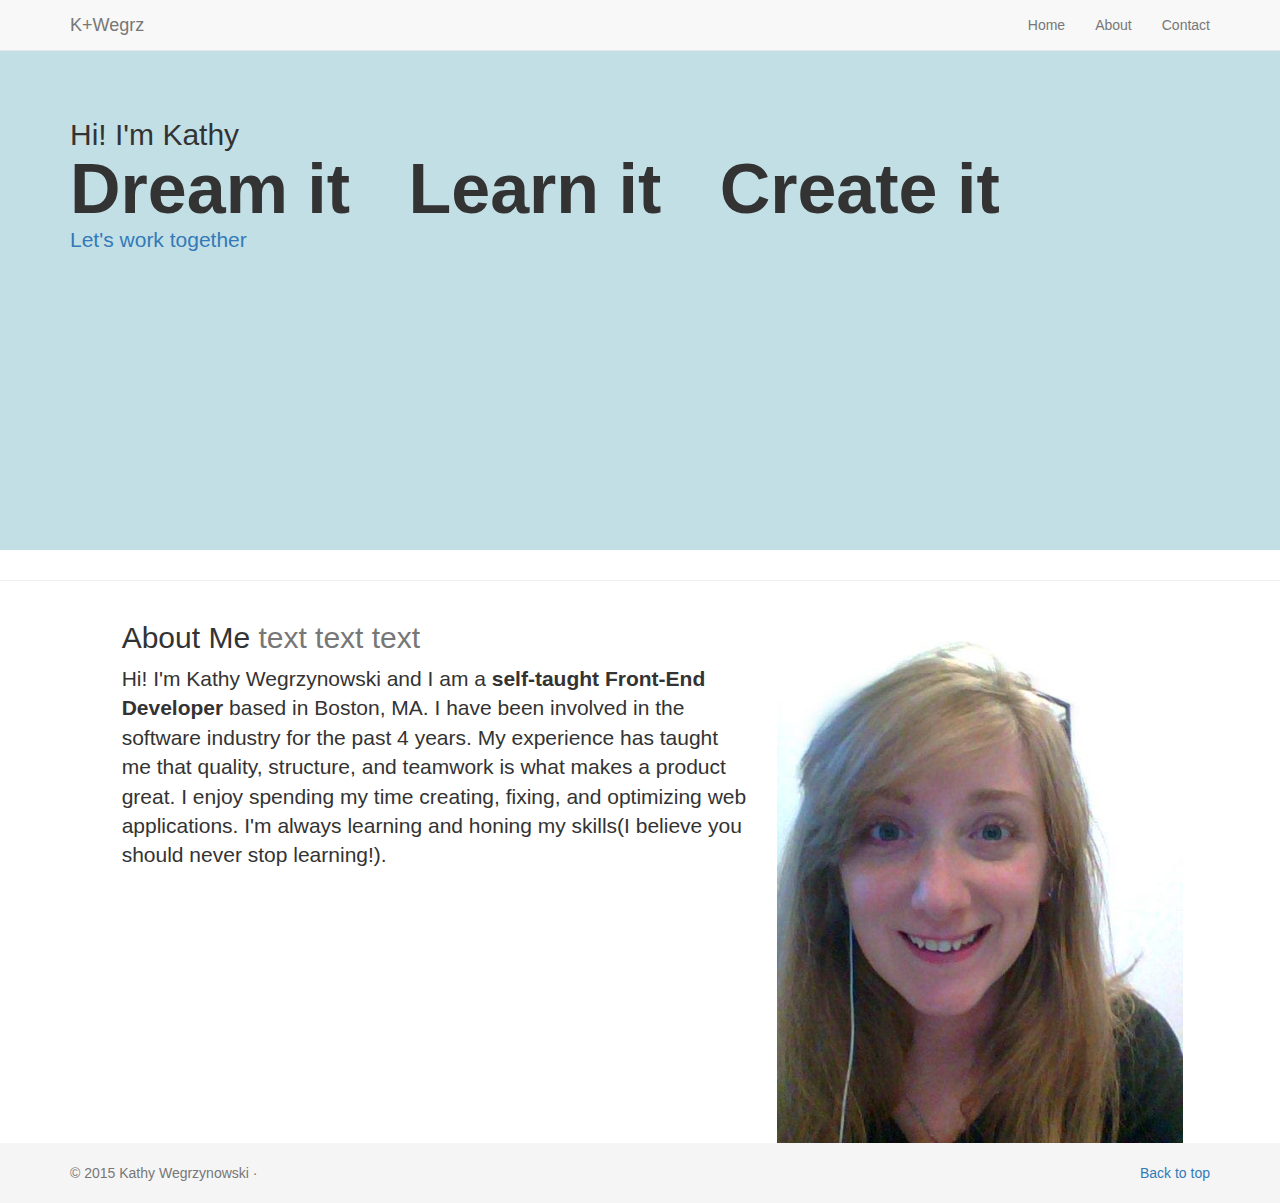
==== index.html @ db88cbb4 "Folder name change" ====
<!DOCTYPE html>
<html lang="en">
  <head>
    <meta charset="utf-8">
    <meta http-equiv="X-UA-Compatible" content="IE=edge">
    <meta name="viewport" content="width=device-width, initial-scale=1">
    <!-- The above 3 meta tags *must* come first in the head; any other head content must come *after* these tags -->
    <meta name="description" content="">
    <meta name="author" content="">


    <title>K+Wegrz</title>

    <!-- Bootstrap core CSS -->
    <link href="css/bootstrap.min1.css" rel="stylesheet">
	
	<!-- Custom styles for this template -->
    <link href="css/sticky-footer-navbar.css" rel="stylesheet">


    <!-- Custom styles for this template -->
    <link href="css/starter-template.css" rel="stylesheet">



    <!-- HTML5 shim and Respond.js for IE8 support of HTML5 elements and media queries -->
    <!--[if lt IE 9]>
      <script src="https://oss.maxcdn.com/html5shiv/3.7.2/html5shiv.min.js"></script>
      <script src="https://oss.maxcdn.com/respond/1.4.2/respond.min.js"></script>
    <![endif]-->
  </head>

  <body>

 <nav class="navbar navbar-default navbar-fixed-top">
      <div class="container">
        <div class="navbar-header">
          <button type="button" class="navbar-toggle collapsed" data-toggle="collapse" data-target="#navbar" aria-expanded="false" aria-controls="navbar">
            <span class="sr-only">Toggle navigation</span>
            <span class="icon-bar"></span>
            <span class="icon-bar"></span>
            <span class="icon-bar"></span>
          </button>
          <a class="navbar-brand" href="#">K+Wegrz</a>
        </div>
        <div id="navbar" class="navbar-collapse collapse">
          <ul class="nav navbar-nav navbar-right">
            <li><a href="#">Home</a></li>
             <li><a href="#about">About</a></li>
           <li><a href="#contact_link">Contact</a></li>
          </ul>
        </div><!--/.nav-collapse -->
      </div>
    </nav>

<div class="jumbotron" >
      <div class="container">
	  <h2> Hi! I'm Kathy
        <p><strong style="font-size:70px"> Dream it&nbsp&nbsp<span> Learn it </span>&nbsp&nbspCreate it </strong>
		<br>
		<a href="#contact_link"> Let's work together</a></p>
      </div>
    </div>
	<hr class="featurette-divider">
	<div class="col-lg-1">
	</div>

      <div class="row featurette">
        <div class="col-md-6">
          <h2 class="featurette-heading">About Me <span class="text-muted">text text text</span></h2>
          <p class="lead">Hi! I'm Kathy Wegrzynowski and I am a <strong>self-taught Front-End Developer</strong> based in Boston, MA.
		 I have been involved in the software industry for the past 4 years. My experience has taught me that quality, structure, and teamwork is what makes a product great.
		 I enjoy spending my time creating, fixing, and optimizing web applications. I'm always learning and honing my skills(I believe you should never stop learning!).</p>
        </div>
        <div class="col-md-4">
          <img class="featurette-image img-responsive center-block" img src="Images/profile_pic.jpg" width="450" height="400" alt="Generic placeholder image">
        </div>
      </div>


    </div><!-- /.container -->
<footer class="footer">
      <div class="container">
        <p class="text-muted">&copy; 2015 Kathy Wegrzynowski &middot; <a href="#"class="pull-right">Back to top</a> </p>
        <p class="text-muted"></p>
      </div>
    </footer>

    <!-- Bootstrap core JavaScript
    ================================================== -->
    <!-- Placed at the end of the document so the pages load faster -->
    <script src="https://ajax.googleapis.com/ajax/libs/jquery/1.11.3/jquery.min.js"></script>
    <script src="js/bootstrap.min.js"></script>
    <!-- IE10 viewport hack for Surface/desktop Windows 8 bug -->
    <script src="../../assets/js/ie10-viewport-bug-workaround.js"></script>
  </body>
</html>
---- css/sticky-footer-navbar.css ----
/* Sticky footer styles
-------------------------------------------------- */
html {
  position: relative;
  min-height: 100%;
}
body {
  /* Margin bottom by footer height */
  margin-bottom: 60px;
}
.footer {
  position: absolute;
  bottom: 0;
  width: 100%;
  /* Set the fixed height of the footer here */
  height: 60px;
  background-color: #f5f5f5;
}


/* Custom page CSS
-------------------------------------------------- */
/* Not required for template or sticky footer method. */

body > .container {
  padding: 60px 15px 0;
}
.container .text-muted {
  margin: 20px 0;
}

.footer > .container {
  padding-right: 15px;
  padding-left: 15px;
}

code {
  font-size: 80%;
}
---- css/starter-template.css ----
body {
  padding-top: 50px;
}
.starter-template {
  padding: 40px 15px;
  text-align: center;
}
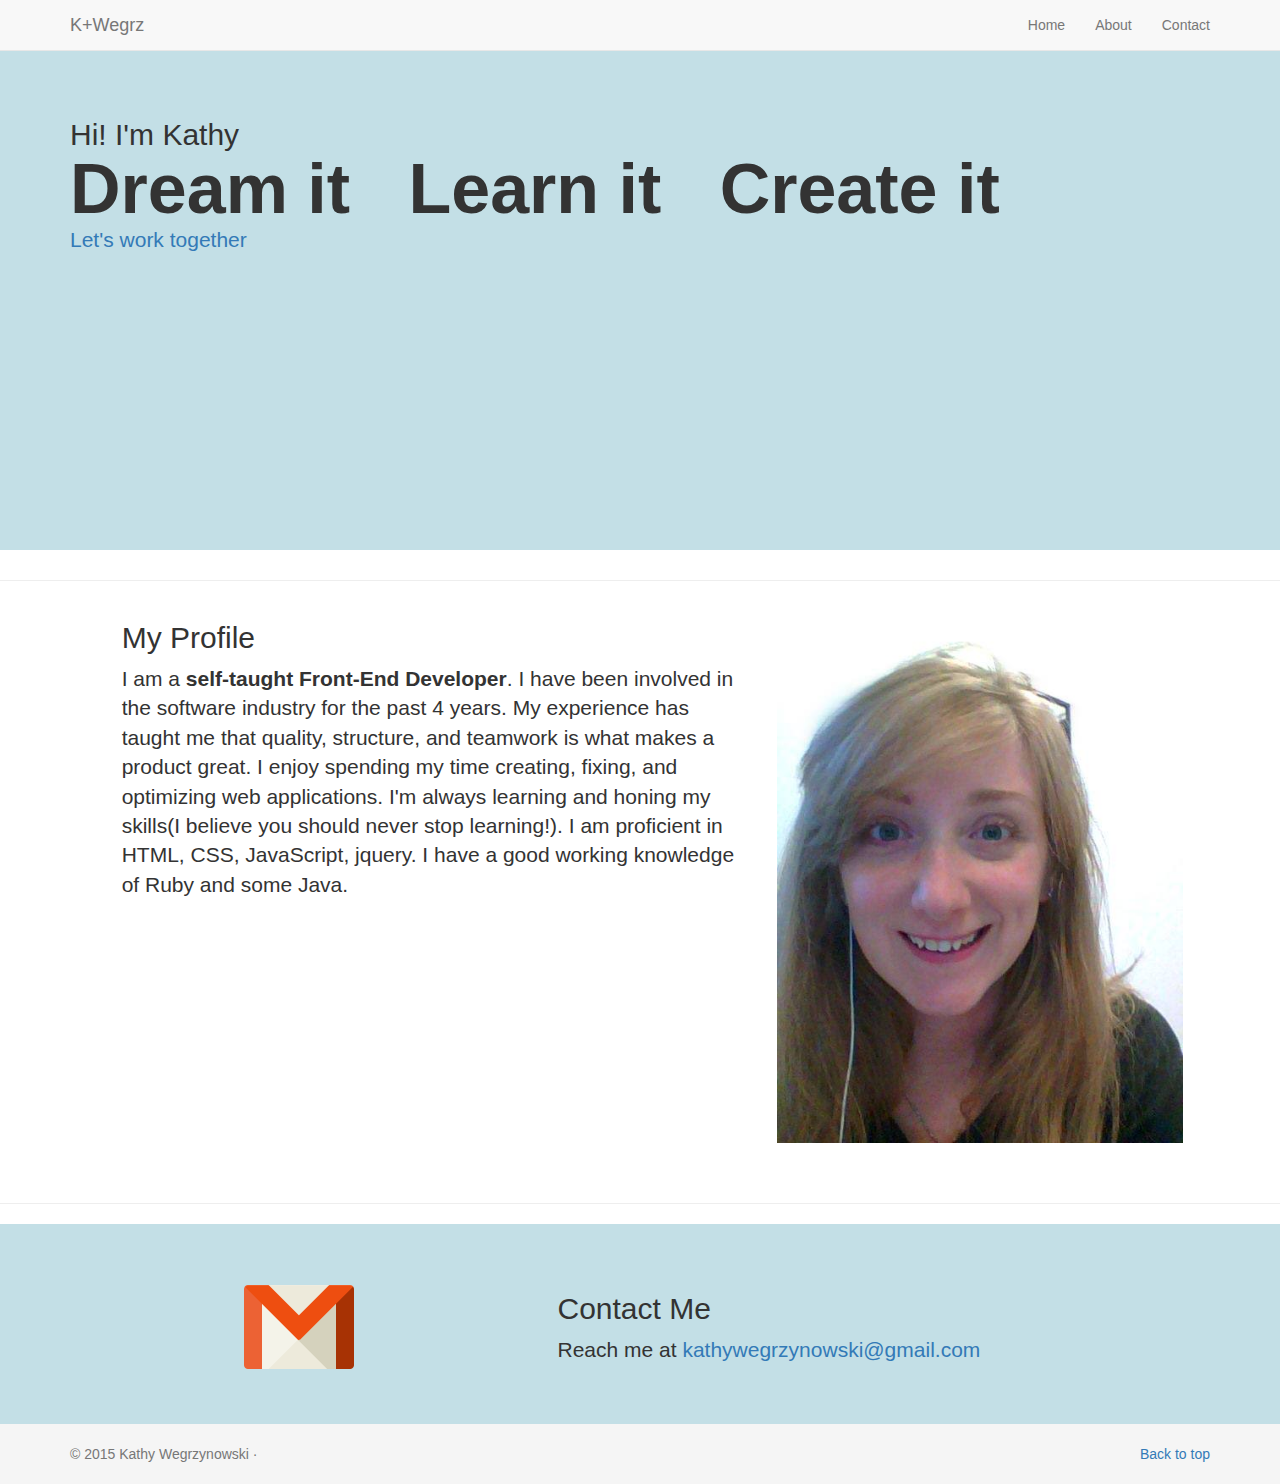
==== commit 70da7760: "Almost done!" ====
--- a/index.html
+++ b/index.html
@@ -67,16 +67,32 @@
 
       <div class="row featurette">
         <div class="col-md-6">
-          <h2 class="featurette-heading">About Me <span class="text-muted">text text text</span></h2>
-          <p class="lead">Hi! I'm Kathy Wegrzynowski and I am a <strong>self-taught Front-End Developer</strong> based in Boston, MA.
+          <h2 class="featurette-heading">My Profile</h2>
+          <p class="lead">I am a <strong>self-taught Front-End Developer</strong>.
 		 I have been involved in the software industry for the past 4 years. My experience has taught me that quality, structure, and teamwork is what makes a product great.
-		 I enjoy spending my time creating, fixing, and optimizing web applications. I'm always learning and honing my skills(I believe you should never stop learning!).</p>
+		 I enjoy spending my time creating, fixing, and optimizing web applications. I'm always learning and honing my skills(I believe you should never stop learning!). 
+		 I am proficient in HTML, CSS, JavaScript, jquery. I have a good working knowledge of Ruby and some Java.</p>
         </div>
         <div class="col-md-4">
           <img class="featurette-image img-responsive center-block" img src="Images/profile_pic.jpg" width="450" height="400" alt="Generic placeholder image">
         </div>
       </div>
-
+		<br>
+		<br>
+		<hr class="featurette-divider">
+		<div class="jumbotron" style="height:200px !important;">
+      <div class="container">
+        <div class="row featurette">
+        <div class="col-md-7 col-md-push-5">
+          <h2 class="featurette-heading">Contact Me</h2>
+          <p class="lead">Reach me at <a id="contact" href= "mailto:kathywegrzynowski@gmail.com"> kathywegrzynowski@gmail.com</a></p>
+        </div>
+        <div class="col-md-5 col-md-pull-7">
+          <img class="featurette-image img-responsive center-block" img src="Images/gmail.png" alt="Generic placeholder image">
+        </div>
+      </div>
+    </div>
+      </div>
 
     </div><!-- /.container -->
 <footer class="footer">
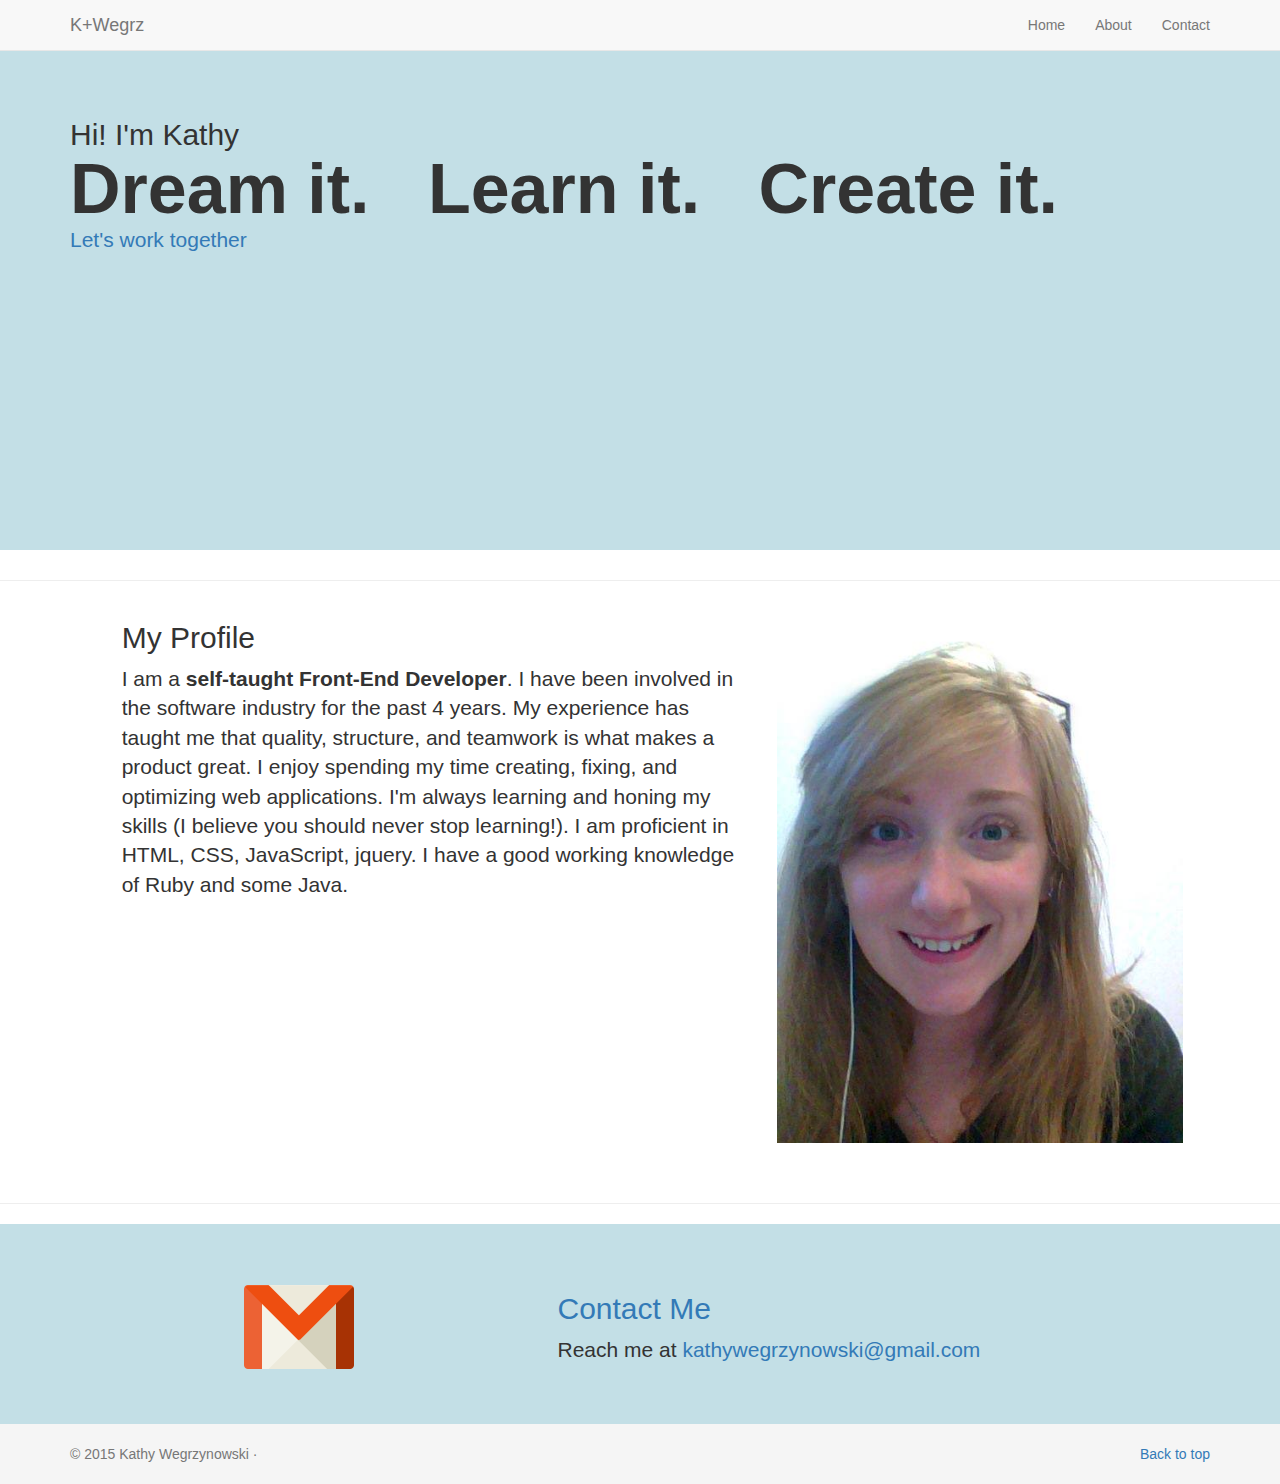
==== commit 812d4079: "Fixes" ====
--- a/index.html
+++ b/index.html
@@ -56,7 +56,7 @@
 <div class="jumbotron" >
       <div class="container">
 	  <h2> Hi! I'm Kathy
-        <p><strong style="font-size:70px"> Dream it&nbsp&nbsp<span> Learn it </span>&nbsp&nbspCreate it </strong>
+        <p><strong style="font-size:70px"> Dream it.&nbsp&nbsp<span> Learn it. </span>&nbsp&nbspCreate it. </strong>
 		<br>
 		<a href="#contact_link"> Let's work together</a></p>
       </div>
@@ -70,7 +70,7 @@
           <h2 class="featurette-heading">My Profile</h2>
           <p class="lead">I am a <strong>self-taught Front-End Developer</strong>.
 		 I have been involved in the software industry for the past 4 years. My experience has taught me that quality, structure, and teamwork is what makes a product great.
-		 I enjoy spending my time creating, fixing, and optimizing web applications. I'm always learning and honing my skills(I believe you should never stop learning!). 
+		 I enjoy spending my time creating, fixing, and optimizing web applications. I'm always learning and honing my skills (I believe you should never stop learning!). 
 		 I am proficient in HTML, CSS, JavaScript, jquery. I have a good working knowledge of Ruby and some Java.</p>
         </div>
         <div class="col-md-4">
@@ -84,7 +84,7 @@
       <div class="container">
         <div class="row featurette">
         <div class="col-md-7 col-md-push-5">
-          <h2 class="featurette-heading">Contact Me</h2>
+          <h2 class="featurette-heading"><a name="contact_link">Contact Me</a></h2>
           <p class="lead">Reach me at <a id="contact" href= "mailto:kathywegrzynowski@gmail.com"> kathywegrzynowski@gmail.com</a></p>
         </div>
         <div class="col-md-5 col-md-pull-7">
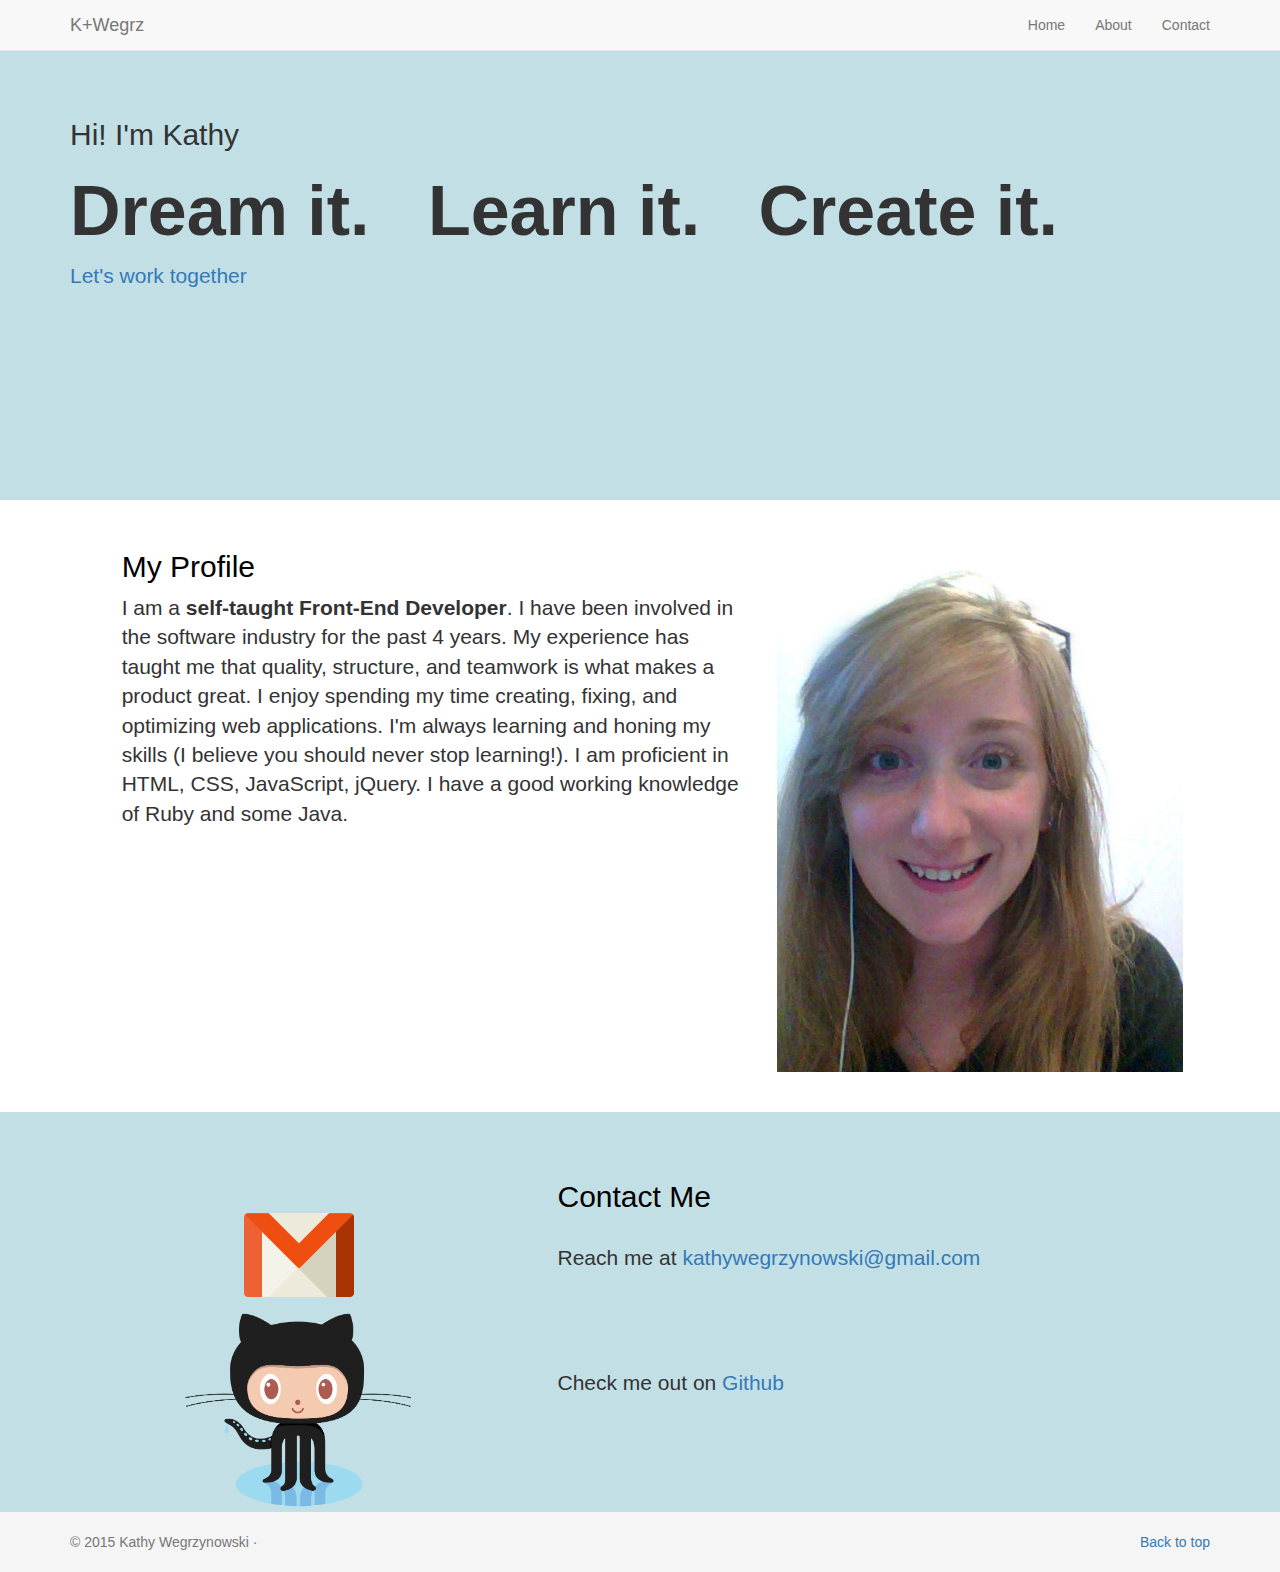
==== commit 2894693d: "Style and Icon" ====
--- a/index.html
+++ b/index.html
@@ -21,7 +21,7 @@
     <!-- Custom styles for this template -->
     <link href="css/starter-template.css" rel="stylesheet">
 
-
+	<link rel="stylesheet" href="css/font-awesome.min.css">
 
     <!-- HTML5 shim and Respond.js for IE8 support of HTML5 elements and media queries -->
     <!--[if lt IE 9]>
@@ -55,47 +55,55 @@
 
 <div class="jumbotron" >
       <div class="container">
-	  <h2> Hi! I'm Kathy
+	  <h2> Hi! I'm Kathy </h2>
         <p><strong style="font-size:70px"> Dream it.&nbsp&nbsp<span> Learn it. </span>&nbsp&nbspCreate it. </strong>
 		<br>
 		<a href="#contact_link"> Let's work together</a></p>
-      </div>
-    </div>
-	<hr class="featurette-divider">
+      </div> 
+  </div>
+
 	<div class="col-lg-1">
 	</div>
-
       <div class="row featurette">
         <div class="col-md-6">
-          <h2 class="featurette-heading">My Profile</h2>
+          <h2 class="featurette-heading"><a name="about"><font color="black">My Profile</a></font></h2>
           <p class="lead">I am a <strong>self-taught Front-End Developer</strong>.
 		 I have been involved in the software industry for the past 4 years. My experience has taught me that quality, structure, and teamwork is what makes a product great.
 		 I enjoy spending my time creating, fixing, and optimizing web applications. I'm always learning and honing my skills (I believe you should never stop learning!). 
-		 I am proficient in HTML, CSS, JavaScript, jquery. I have a good working knowledge of Ruby and some Java.</p>
+		 I am proficient in HTML, CSS, JavaScript, jQuery. I have a good working knowledge of Ruby and some Java.</p>
         </div>
         <div class="col-md-4">
-          <img class="featurette-image img-responsive center-block" img src="Images/profile_pic.jpg" width="450" height="400" alt="Generic placeholder image">
+          <img class="featurette-image img-responsive center-block" img src="Images/profile_pic.jpg" width="450" height="400">
         </div>
       </div>
 		<br>
 		<br>
-		<hr class="featurette-divider">
-		<div class="jumbotron" style="height:200px !important;">
+
+	 <div class="jumbotron" style="height:400px !important;">
       <div class="container">
-        <div class="row featurette">
+       <div class="row featurette">
         <div class="col-md-7 col-md-push-5">
-          <h2 class="featurette-heading"><a name="contact_link">Contact Me</a></h2>
+          <h2 class="featurette-heading"><a name="contact_link"><font color="black">Contact Me</font></a></h2>
+		  <br>
           <p class="lead">Reach me at <a id="contact" href= "mailto:kathywegrzynowski@gmail.com"> kathywegrzynowski@gmail.com</a></p>
+		  <br>
+		  <br>
+		  <br>
+		  <br>
+          <p class="lead">Check me out on <a href = "https://github.com/kwegrz">Github</a></p>
         </div>
-        <div class="col-md-5 col-md-pull-7">
+        <div class="col-md-5 col-md-pull-7"style="PADDING-TOP: 40px">
           <img class="featurette-image img-responsive center-block" img src="Images/gmail.png" alt="Generic placeholder image">
         </div>
+	
+		<div class="col-md-5 col-md-pull-7">
+			<img class="featurette-image img-responsive center-block" img src="Images/Octocat.png" style="height:200px !important;" alt="Generic placeholder image">
+		</div>
+	   </div>
       </div>
-    </div>
-      </div>
+     </div>
 
-    </div><!-- /.container -->
-<footer class="footer">
+	<footer class="footer">
       <div class="container">
         <p class="text-muted">&copy; 2015 Kathy Wegrzynowski &middot; <a href="#"class="pull-right">Back to top</a> </p>
         <p class="text-muted"></p>
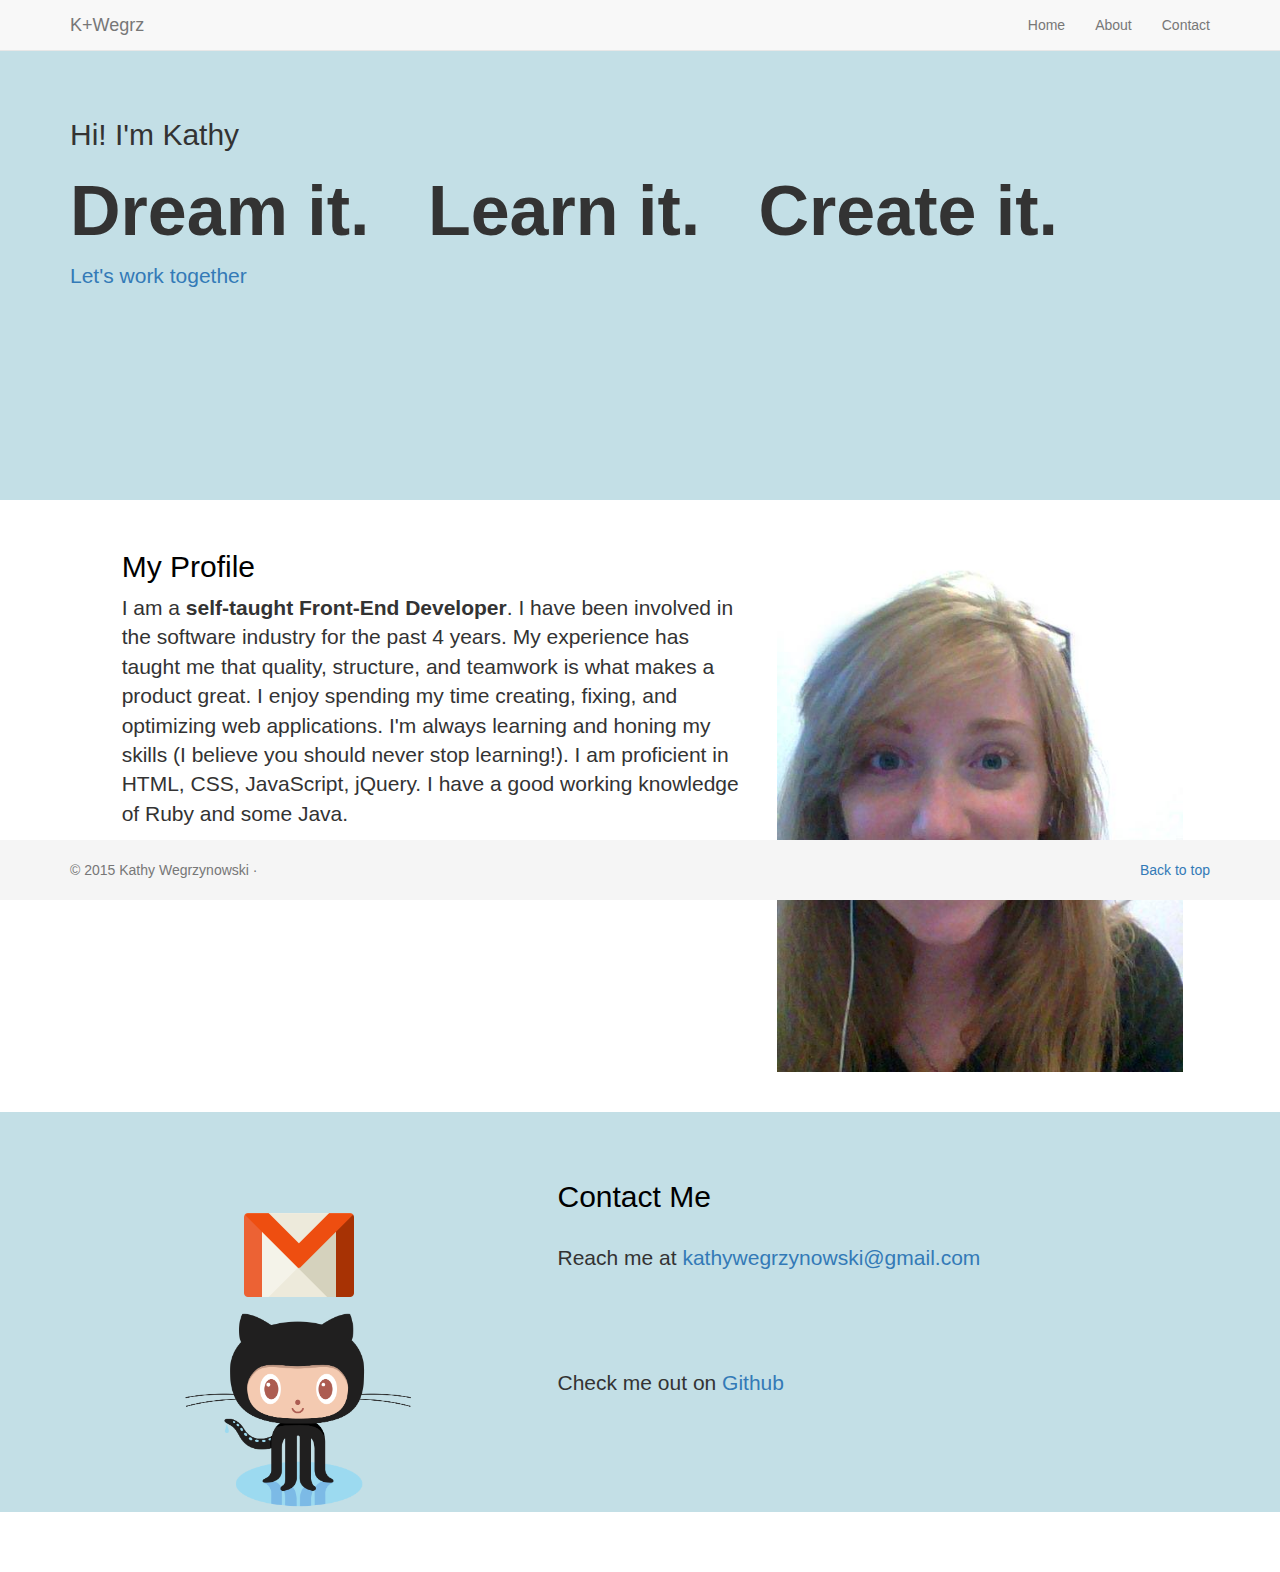
==== commit 5de78992: "ok" ====
--- a/index.html
+++ b/index.html
@@ -106,7 +106,7 @@
 	<footer class="footer">
       <div class="container">
         <p class="text-muted">&copy; 2015 Kathy Wegrzynowski &middot; <a href="#"class="pull-right">Back to top</a> </p>
-        <p class="text-muted"></p>
+ 
       </div>
     </footer>
 
--- a/css/sticky-footer-navbar.css
+++ b/css/sticky-footer-navbar.css
@@ -9,7 +9,7 @@
   margin-bottom: 60px;
 }
 .footer {
-  position: absolute;
+  position: fixed;
   bottom: 0;
   width: 100%;
   /* Set the fixed height of the footer here */
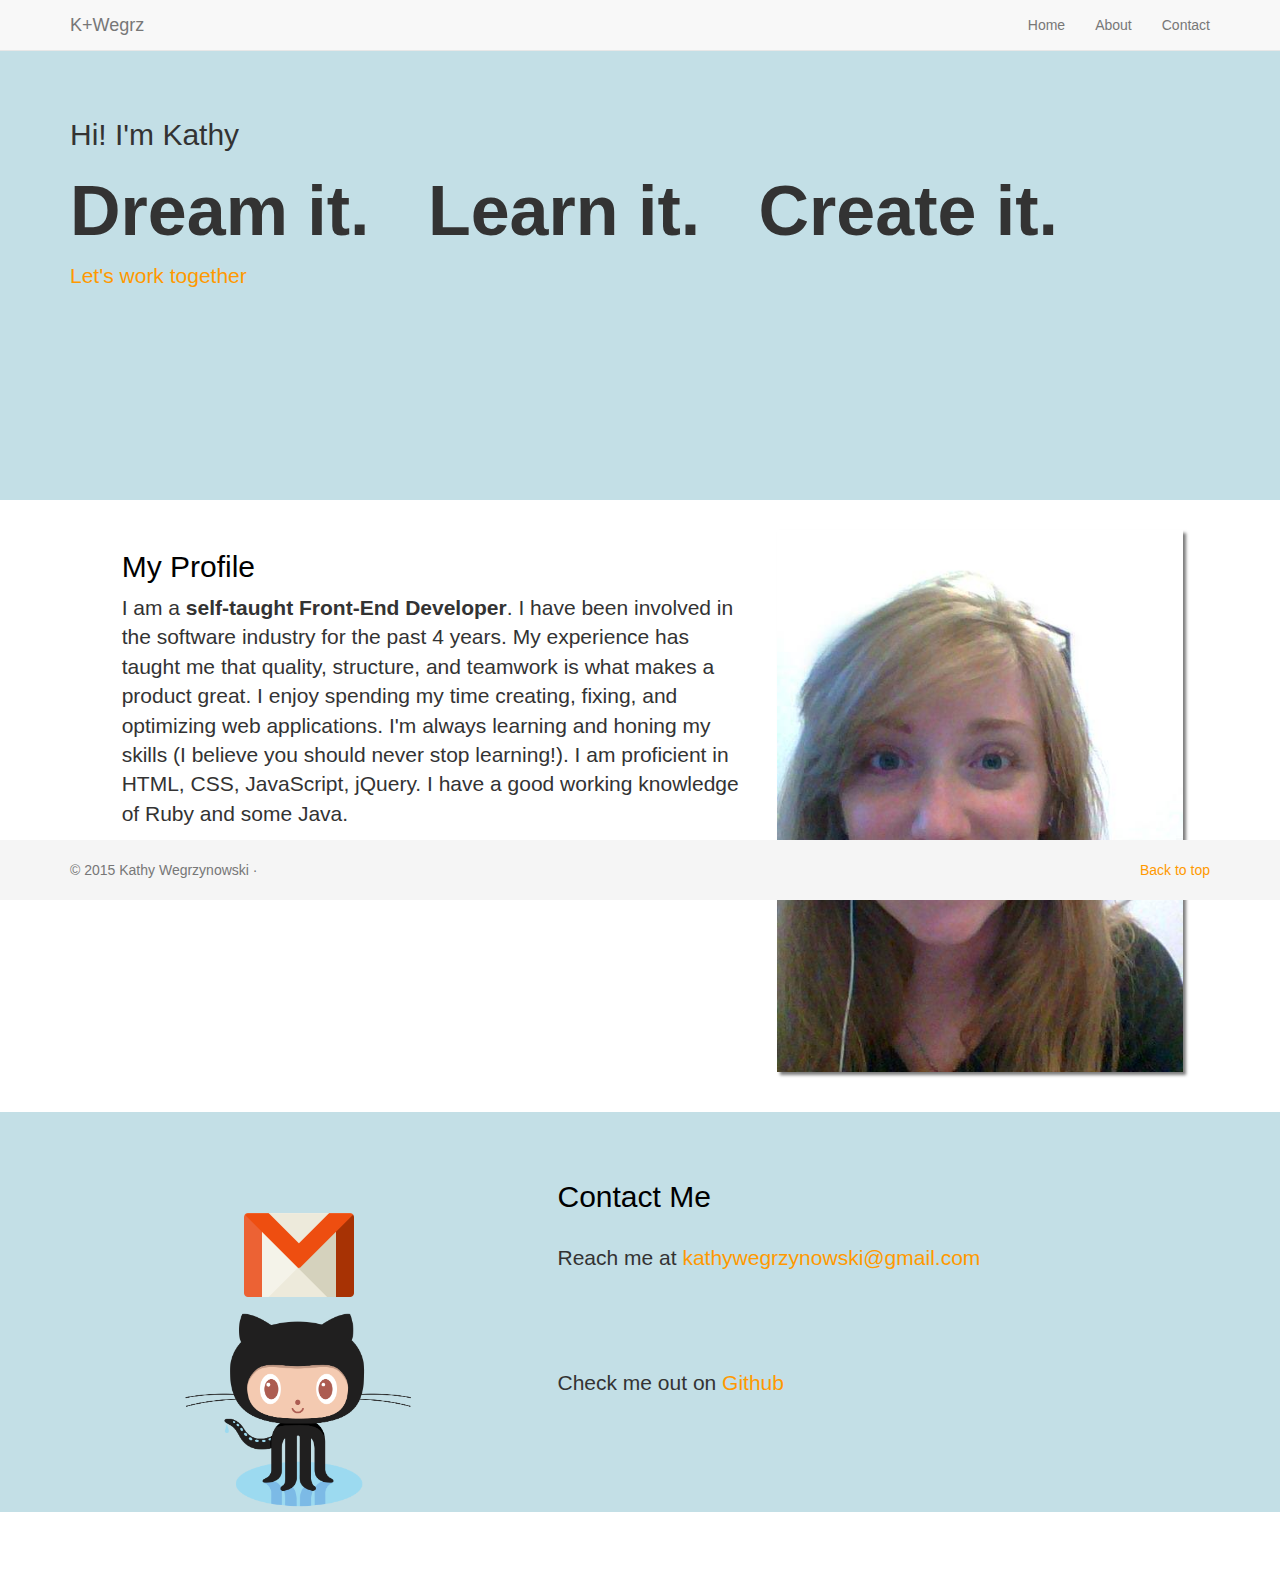
==== commit 76191eb6: "Iteration 1" ====
--- a/index.html
+++ b/index.html
@@ -58,7 +58,7 @@
 	  <h2> Hi! I'm Kathy </h2>
         <p><strong style="font-size:70px"> Dream it.&nbsp&nbsp<span> Learn it. </span>&nbsp&nbspCreate it. </strong>
 		<br>
-		<a href="#contact_link"> Let's work together</a></p>
+		<a href="#contact_link"><font color="#FF9900"> Let's work together</font></a></p>
       </div> 
   </div>
 
@@ -73,7 +73,7 @@
 		 I am proficient in HTML, CSS, JavaScript, jQuery. I have a good working knowledge of Ruby and some Java.</p>
         </div>
         <div class="col-md-4">
-          <img class="featurette-image img-responsive center-block" img src="Images/profile_pic.jpg" width="450" height="400">
+          <img class="featurette-image img-responsive center-block" img src="Images/profile_pic.jpg" width="450" height="400" style="-webkit-box-shadow: 3px 3px 3px #7C7C7C; box-shadow: 3px 3px 3px #7C7C7C;">
         </div>
       </div>
 		<br>
@@ -85,12 +85,12 @@
         <div class="col-md-7 col-md-push-5">
           <h2 class="featurette-heading"><a name="contact_link"><font color="black">Contact Me</font></a></h2>
 		  <br>
-          <p class="lead">Reach me at <a id="contact" href= "mailto:kathywegrzynowski@gmail.com"> kathywegrzynowski@gmail.com</a></p>
+          <p class="lead">Reach me at <a id="contact" href= "mailto:kathywegrzynowski@gmail.com"><font color="#FF9900">kathywegrzynowski@gmail.com</font></a></p>
 		  <br>
 		  <br>
 		  <br>
 		  <br>
-          <p class="lead">Check me out on <a href = "https://github.com/kwegrz">Github</a></p>
+          <p class="lead">Check me out on <a href = "https://github.com/kwegrz"><font color="#FF9900">Github</font></a></p>
         </div>
         <div class="col-md-5 col-md-pull-7"style="PADDING-TOP: 40px">
           <img class="featurette-image img-responsive center-block" img src="Images/gmail.png" alt="Generic placeholder image">
@@ -105,7 +105,7 @@
 
 	<footer class="footer">
       <div class="container">
-        <p class="text-muted">&copy; 2015 Kathy Wegrzynowski &middot; <a href="#"class="pull-right">Back to top</a> </p>
+        <p class="text-muted">&copy; 2015 Kathy Wegrzynowski &middot; <a href="#"class="pull-right"><font color ="#FF9900">Back to top</font></a> </p>
  
       </div>
     </footer>
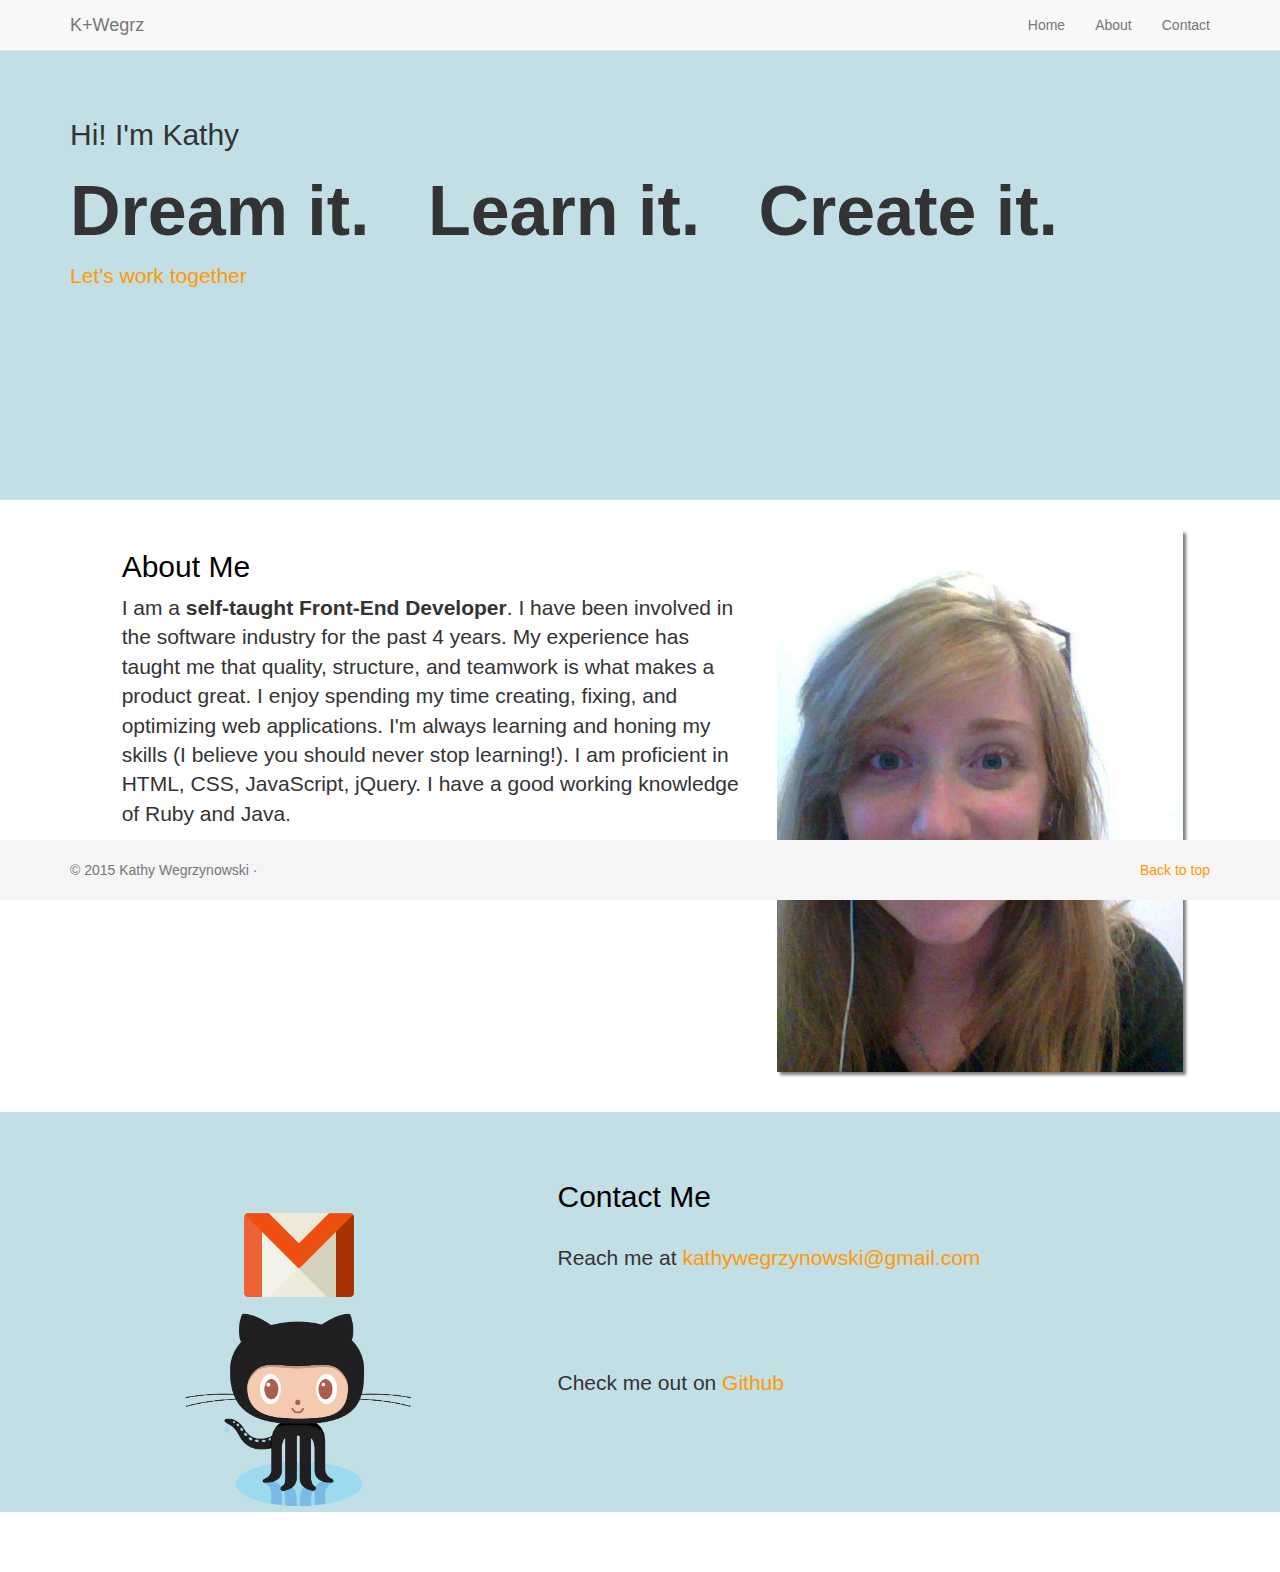
==== commit 9b833089: "Semantics" ====
--- a/index.html
+++ b/index.html
@@ -66,11 +66,11 @@
 	</div>
       <div class="row featurette">
         <div class="col-md-6">
-          <h2 class="featurette-heading"><a name="about"><font color="black">My Profile</a></font></h2>
+          <h2 class="featurette-heading"><a name="about"><font color="black">About Me</a></font></h2>
           <p class="lead">I am a <strong>self-taught Front-End Developer</strong>.
 		 I have been involved in the software industry for the past 4 years. My experience has taught me that quality, structure, and teamwork is what makes a product great.
 		 I enjoy spending my time creating, fixing, and optimizing web applications. I'm always learning and honing my skills (I believe you should never stop learning!). 
-		 I am proficient in HTML, CSS, JavaScript, jQuery. I have a good working knowledge of Ruby and some Java.</p>
+		 I am proficient in HTML, CSS, JavaScript, jQuery. I have a good working knowledge of Ruby and Java.</p>
         </div>
         <div class="col-md-4">
           <img class="featurette-image img-responsive center-block" img src="Images/profile_pic.jpg" width="450" height="400" style="-webkit-box-shadow: 3px 3px 3px #7C7C7C; box-shadow: 3px 3px 3px #7C7C7C;">
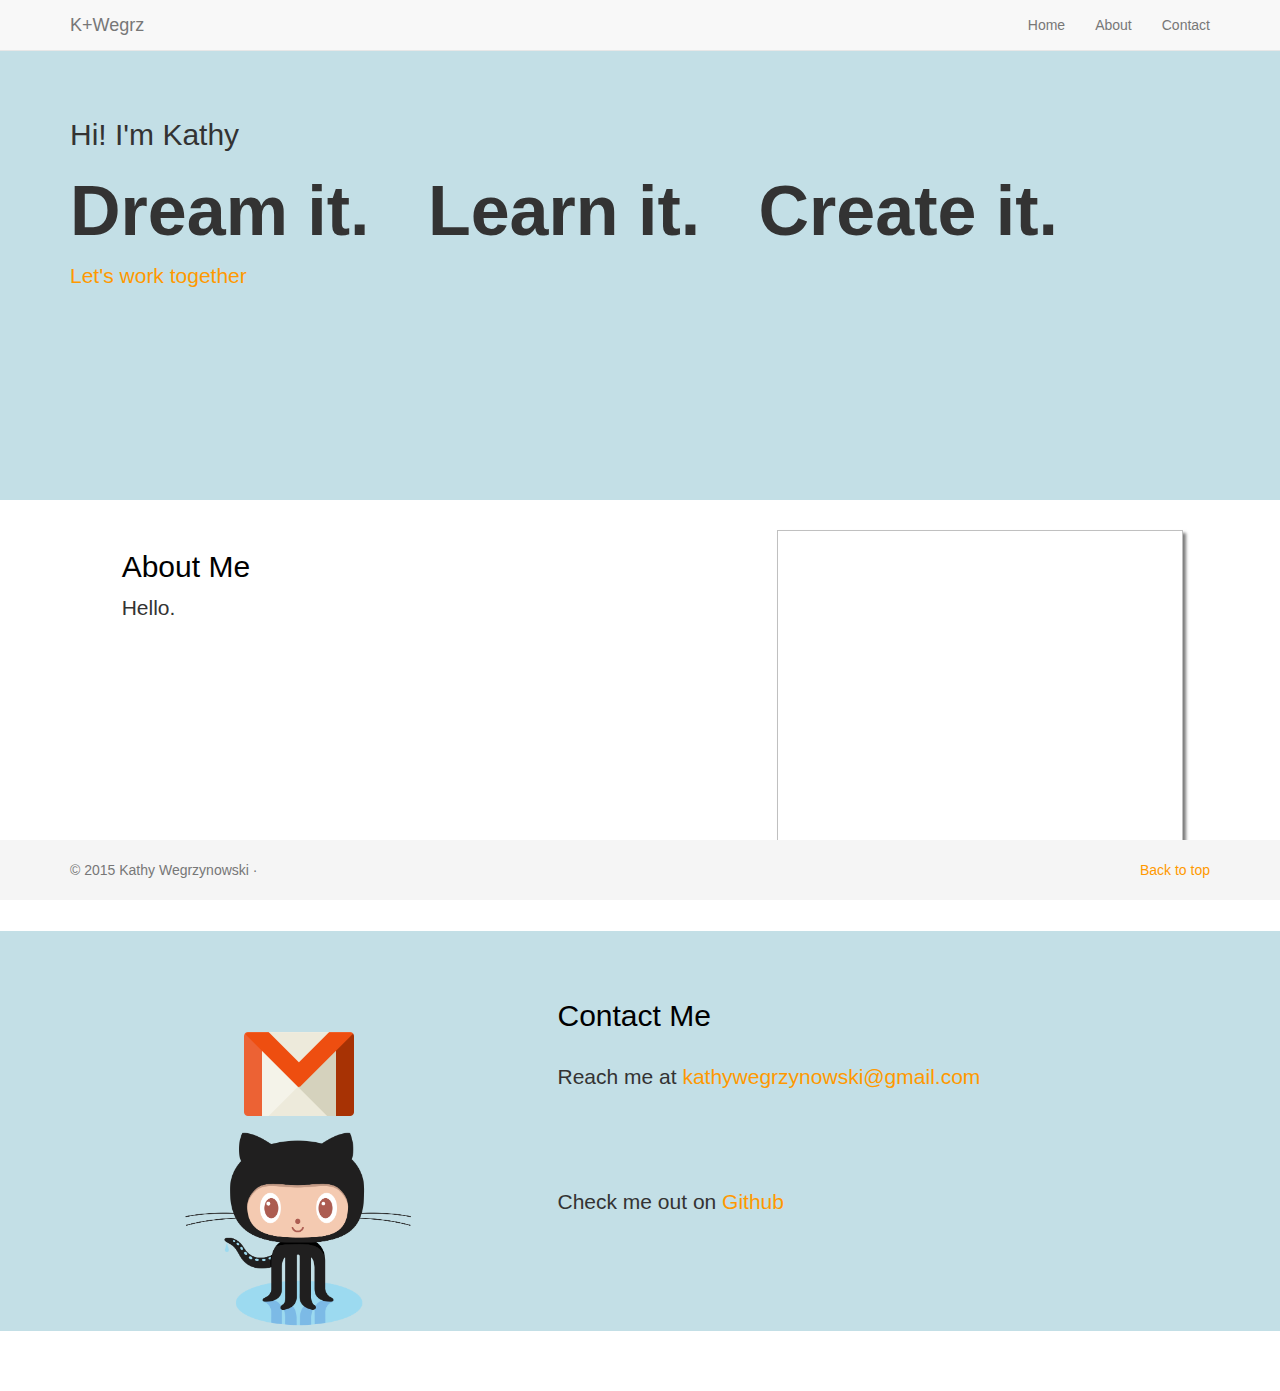
==== commit 849dc84d: "Update index.html" ====
--- a/index.html
+++ b/index.html
@@ -67,13 +67,11 @@
       <div class="row featurette">
         <div class="col-md-6">
           <h2 class="featurette-heading"><a name="about"><font color="black">About Me</a></font></h2>
-          <p class="lead">I am a <strong>self-taught Front-End Developer</strong>.
-		 I have been involved in the software industry for the past 4 years. My experience has taught me that quality, structure, and teamwork is what makes a product great.
-		 I enjoy spending my time creating, fixing, and optimizing web applications. I'm always learning and honing my skills (I believe you should never stop learning!). 
-		 I am proficient in HTML, CSS, JavaScript, jQuery. I have a good working knowledge of Ruby and Java.</p>
+          <p class="lead">
+		 Hello.</p>
         </div>
         <div class="col-md-4">
-          <img class="featurette-image img-responsive center-block" img src="Images/profile_pic.jpg" width="450" height="400" style="-webkit-box-shadow: 3px 3px 3px #7C7C7C; box-shadow: 3px 3px 3px #7C7C7C;">
+          <img class="featurette-image img-responsive center-block" width="450" height="400" style="-webkit-box-shadow: 3px 3px 3px #7C7C7C; box-shadow: 3px 3px 3px #7C7C7C;">
         </div>
       </div>
 		<br>
